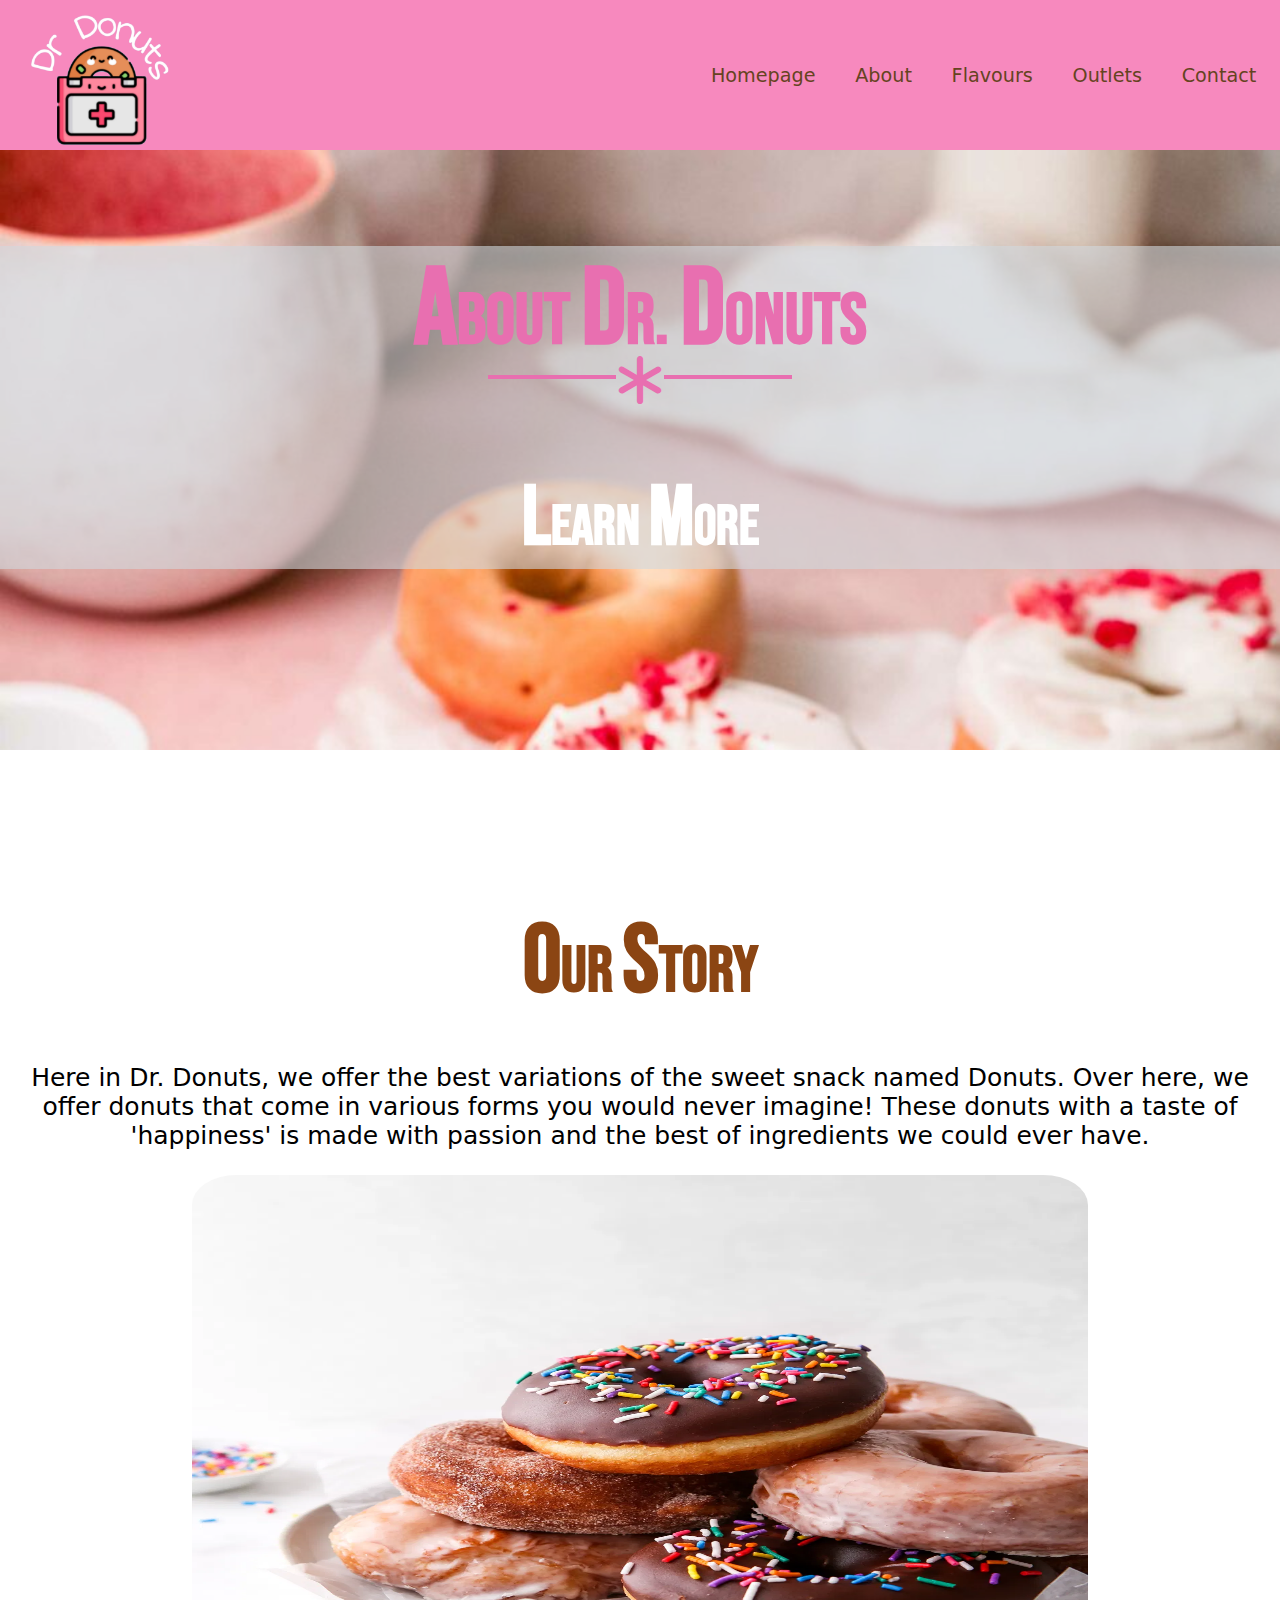
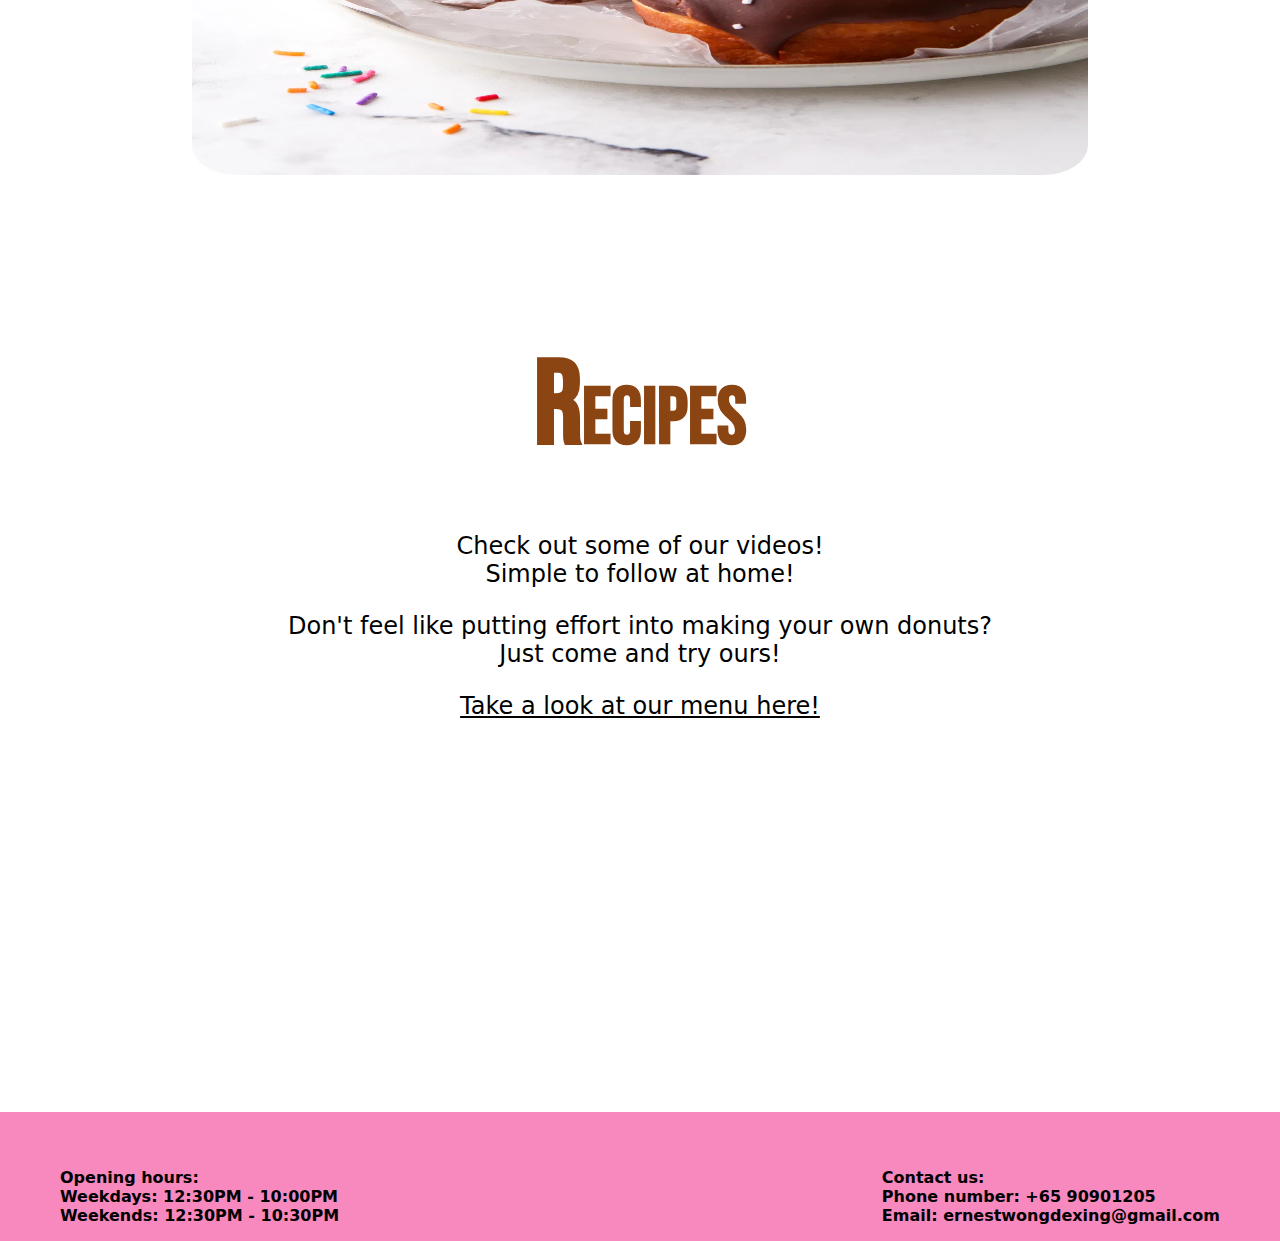
==== aboutus.html @ 6657189a "save" ====
<!DOCTYPE html>
<html lang="en" dir="ltr">
  <head>
    <meta charset="utf-8">
    <meta http-equiv="X-UA-Compatible" content="IE=edge">
    <meta name="viewport" content="width=device-width, initial-scale=1.0">
    <link rel="stylesheet" href="css/aboutus.css">
    <link rel="stylesheet" href="css/headernav.css">
    <link rel="stylesheet" href="https://cdn.jsdelivr.net/npm/bootstrap-icons@1.9.0/font/bootstrap-icons.css">
    <link rel="icon" href="Images/icon2.png" type="image/icon type">
    <title>Dr. Donut</title>
  </head>

<!--start of header-->
    <nav class = "navbar">
      <div class = "brand-title">
        <img src="Images/TheLogo.png" alt="">
      </div>
      <a href="#" class = "toggle-button">
        <span class="bar"></span>
        <span class="bar"></span>
        <span class="bar"></span>
      </a>
      <div class="navbar-links">
        <ul>
          <li><a href="index.html">Homepage</a></li>
          <li><a href="aboutus.html">About</a></li>
          <li><a href="menu.html">Flavours</a></li>
          <li><a href="outlet.html">Outlets</a></li>
          <li><a href="contact.html">Contact</a></li>
        </ul>
      </div>
    </nav>
<!--end of header-->

  <body>
<!--start of introduction-->
    <div class="body-content">
      <div id="content">
        <h2><span id="first-letter">A</span>bout <span id="first-letter">D</span>r. <span id="first-letter">D</span>onuts</h2>
        <div class="text-decoration">
          <div class="line-head left"></div>
          <i class="bi bi-asterisk"></i>
          <div class="line-head right"></div>
        </div>
        <h3><span id="first-letter">L</span>earn <span id="first-letter">M</span>ore</h3>
      </div>
    </div>
<!--end of introduction-->

<!--start of our story-->
    <div class="story">
      <div class="image">
        <img src="Images/donutimg3.webp" alt="">
      </div>
      <div class="text-content">
        <h1><span id="first-letter">O</span>ur <span id="first-letter">S</span>tory</h1>
        <div class="paragraph"> 
          <p>Here in Dr. Donuts, we offer the best variations of the sweet snack named Donuts. Over here, we offer donuts that come in various forms you would never imagine! These donuts with a taste of 'happiness' is made with passion and the best of ingredients we could ever have.</p>
        </div>
      </div>
    </div>
<!--end of our story--> 
<!--recipes-->  
    <div id="body-content-2">
      <div id="paragraph-2">
        <h1><span id="first-letter">R</span>ecipes</h1>
        <p>Check out some of our videos! <br>Simple to follow at home!</p>
        <p>Don't feel like putting effort into making your own donuts?<br> Just come and try ours!</p>
        <a href="menu.html">Take a look at our menu here!</a>
      </div>
      <div id="video">
        <iframe width="560" height="315" src="https://www.youtube.com/embed/PRH64zvMs0w" title="YouTube video player" frameborder="0" allow="accelerometer; autoplay; clipboard-write; encrypted-media; gyroscope; picture-in-picture" allowfullscreen></iframe>
        <br>
        <iframe width="560" height="315" src="https://www.youtube.com/embed/w6TxH8ha8XU" title="YouTube video player" frameborder="0" allow="accelerometer; autoplay; clipboard-write; encrypted-media; gyroscope; picture-in-picture" allowfullscreen></iframe>
      </div>
    </div>
<!--end of recipes--> 


<!--Start of bottom of page-->
    <div id = "bottomofpage">
      <p id="left">Opening hours: <br> Weekdays: 12:30PM - 10:00PM <br> Weekends: 12:30PM - 10:30PM</p>
      <p id="right"> Contact us: <br>Phone number: +65 90901205 <br> Email: ernestwongdexing@gmail.com</p>
    </div>
<!--End of bottom of page-->


  </body>
<script src="Javascript/headernav.js"></script>
</html>
---- css/aboutus.css ----
/*start of first body content*/
.background img{
  width: 100%;
  margin: 0px;
  display: flex;
}
#content{
  width: 100%;
  background-color: rgba(210, 216, 221, 0.61);
  margin-top: 2em;
}
.body-content{
  background-image: url(../Images/../Images/donutbg3.jpg);
  overflow-x: hidden;
  background-size: cover;
  min-height: 600px;
  text-align: center;
  margin-bottom: 7em;
}
#content{
  font-family: MainFont;
  font-size: 3rem;
}
#content h2{
  margin: 0;
  color: rgb(232, 111, 176);
}
#content h3{
  color: white;
}
.left{
  animation: side-left 1s forwards;
}
.right{
  animation: side-right 1s forwards;
}
.bi-asterisk{
  animation: rotate 1s forwards;
  margin-top: -20px;
  color: rgb(232, 111, 176);
}
.text-decoration{
  display: flex;
  justify-content: center;
}
.line-head{
  width: 10%;
  height: 4px;
  background-color: rgb(232, 111, 176);
}
.paragraph{
  font-family: system-ui, -apple-system, BlinkMacSystemFont, 'Segoe UI', Roboto, Oxygen, Ubuntu, Cantarell, 'Open Sans', 'Helvetica Neue', sans-serif;
  font-size: 25px;
}
/*end of first body content*/
.story{
  display: flex;
  margin-bottom: 10em;
  justify-content: space-between;
}
.text-content{
  font-family: MainFont;
  font-size: 200%;
  text-align: center;
  width: 50%;
  margin-right: 4em;
}
.text-content h1{
  color: saddlebrown;
}
.image img{
  width: 600px;
  height: 600px;
  border-radius: 50%;
  margin-left: 10em;
  margin-right: 14em;
}

/*start of second body content*/
#body-content-2 iframe {
  border-radius: 10px;
  width: 35%;
}
#body-content-2 h1{
  font-family: "MainFont";
  color: saddlebrown;
  font-size: 500%;
  text-align: center;
}
#paragraph-2 p{
  font-family: system-ui, -apple-system, BlinkMacSystemFont, 'Segoe UI', Roboto, Oxygen, Ubuntu, Cantarell, 'Open Sans', 'Helvetica Neue', sans-serif;
  font-size: 1.5em;
  text-align: center;
}
#paragraph-2 a{
  display: flex;
  justify-content: center;
  color: black;
  font-family: system-ui, -apple-system, BlinkMacSystemFont, 'Segoe UI', Roboto, Oxygen, Ubuntu, Cantarell, 'Open Sans', 'Helvetica Neue', sans-serif;
  font-size: 1.5em;
  transition: 0.5s;
}
#paragraph-2 a:hover{
  color: white;
  transition: 0.5s;
}
#paragraph-2{
  float: left;
  margin-left: 7%;

}
#video {
  text-align: right;
  margin-right: 10%;
}
#content-2 {
  margin: 20px;
  
}
/*end of second body content*/
@media (max-width: 1350px){

  #paragraph-2{
    float: none;
    margin: 0px
  }
  #video{
    display: flex;
    margin: 3%;
    
  }
  #video iframe{
    width: 100%;
    justify-content: center;
  }
  .story{
    justify-content: center;
    flex-direction: column-reverse;
  }
  .image img{
    margin: 0;
    width: 70%;
    border-radius: 5%;
  }
  .image{
    display: flex;
    justify-content: center;
  }
  .text-content{
    width: 100%;
    margin: 0;
  }
}

@media (max-width: 960px) {
  .paragraph {
    position: relative;
    text-align: center;
    margin: 0px;
    left: 0px;
  }
  #video{
    flex-direction: column;
    padding: 25px;
  }
  .image img{
    height: 500px;
    width: 100%;
  }
  .about-header {
    position: relative;
    text-align: center;
    margin: 0px;
    left: 0px;

  }
}
@keyframes body{
  from{
    transform: translateY(-300%);
  }
  to{
    transform: translateY(0);
  }
}
@keyframes title{
  from{
    transform: translateY(500%);
    visibility: hidden;
  }
  to{
    transform: translateY(0);
    visibility:visible;
  }
}
---- css/headernav.css ----
/*extra fonts*/
@font-face {
  font-family: "RockSalt-Regular";
  src: url(../Fonts/RockSalt-Regular.ttf) format("truetype");
  font-weight: normal;
  font-style: normal;
}
@font-face {
  font-family: "IndieFlower";
  src: url(../Fonts/IndieFlower-Regular.ttf) format("truetype");
  font-weight: normal;
  font-style: normal;
}
@font-face {
  font-family: "Dunkin";
  src: url(../Fonts/Dunkin.otf) format("truetype");
  font-weight: normal;
  font-style: normal;
}
@font-face {
  font-family: "MainFont";
  src: url(../Fonts/BebasNeue-Regular.ttf) format("truetype");
  font-weight: normal;
  font-style: normal;
}
/*end of extra fonts*/
body{
  margin: 0px;
  padding: 0px;

}
.brand-title img{
  width: 200px;
  margin-top: -30px;
  transform: scale(1);
  transition: 0.3s;
  animation: logo 0.5s forwards ;
  
}
.brand-title img:hover{
  transform: scale(1.2);
  transition: 0.3s;
}

.navbar {
  background-color: rgb(247, 137, 190);
  display: flex;
  justify-content: space-between;
  align-items: center;
  color: saddlebrown;
  height: 150px;
  
}

.navbar-links ul {
  margin: 0px;
  padding: 0px;
  display: flex;
  font-size: 1.2em;

}
.navbar-links li {
  list-style: none;
  
}

.navbar-links li a {
  text-decoration: none;
  padding: 1rem;
  display: block;
  color: #654321;
  margin-right: .4em;
}
.navbar-links a{
  font-family: system-ui, -apple-system, BlinkMacSystemFont, 'Segoe UI', Roboto, Oxygen, Ubuntu, Cantarell, 'Open Sans', 'Helvetica Neue', sans-serif;

}
.navbar-links a:hover{
  color: white
}
.toggle-button {
  position: fixed;
  top: .75rem;
  right: 1rem;
  display: none;
  flex-direction: column;
  justify-content: space-between;
  width: 31px;
  height: 21px;
}

.toggle-button .bar {
  height : 3px;
  width: 100%;
  background-color:saddlebrown;
  border-radius: 10px;
}

@media (max-width: 960px) {
  .toggle-button{
    display: flex;
  }
  
  .navbar-links {
    top: 0%;
    width: 50%;
    height: 100%;
    position: fixed;
    background-color: rgb(247, 137, 190);
    z-index: 10;
    overflow: hidden;
    transform: translateX(-300%);
    transition: ease-in-out 0.5s;
  }

  .navbar {
    flex-direction: column;
    align-items: flex-start;
  }
  .navbar-links ul {
    position: fixed;
    flex-direction: column;
    width: 100%;
    margin-top: 45%;
  }
  .navbar-links li {
    text-align: center;
    margin-top: 15%;
  }
  .navbar-links li a {
    padding: .5rem 1rem;
  }
  .navbar-links a{
    font-size: 20px;
  }
  .navbar-links.active {
    z-index: 10;
    transform: translateX(0);
    transition: ease-in-out 0.5s;
    height: 100%
  }

}
#first-letter{
  font-size: 1.5em;
}
/*start of bottom*/

#bottomofpage{
  display:flex;
  justify-content: space-between;
  background-color: rgb(247, 137, 190);;
  width: 100%;
  height: 100%;
  font-family: system-ui, -apple-system, BlinkMacSystemFont, 'Segoe UI', Roboto, Oxygen, Ubuntu, Cantarell, 'Open Sans', 'Helvetica Neue', sans-serif;
  font-weight: bold;
  padding: 0%;
}
#left, #right{
  padding-top: 40px;
}
#left{
  padding-left: 60px;
}
#right{
  padding-right: 60px;
}
/*end of bottom*/

@media (max-width: 630px){
  #bottomofpage{
    text-align: center;
    flex-direction: column;
    padding: 10px;
    width: auto;
  }
  #left, #right{
    padding: 0px;
  }
}
@keyframes text{
  from{transform: scale(0.1);
        transform: scaleY(-100%);}
  to {transform: scale(1);
  transform: scaleY(100%);}
}
@keyframes logo{
  from{
    transform: scale(0.1);
  }
  to{
    transform: scale(1);
  }
}
@keyframes pictures{
  from{
    transform: scale(0.1);
  }
  to {
    transform: scale(1);
  }
}
@keyframes side-left{
  from{
      transform: translateX(-300%);
  }
  to{
      transform: translateX(0%);
  }
}
@keyframes side-right{
  from{
      transform: translateX(300%);
  }
  to{
      transform: translateX(0%)
  }
}
@keyframes rotate{
  from{
      transform: rotate(0deg);
  }
  to{
      transform: rotate(720deg);
  }
}
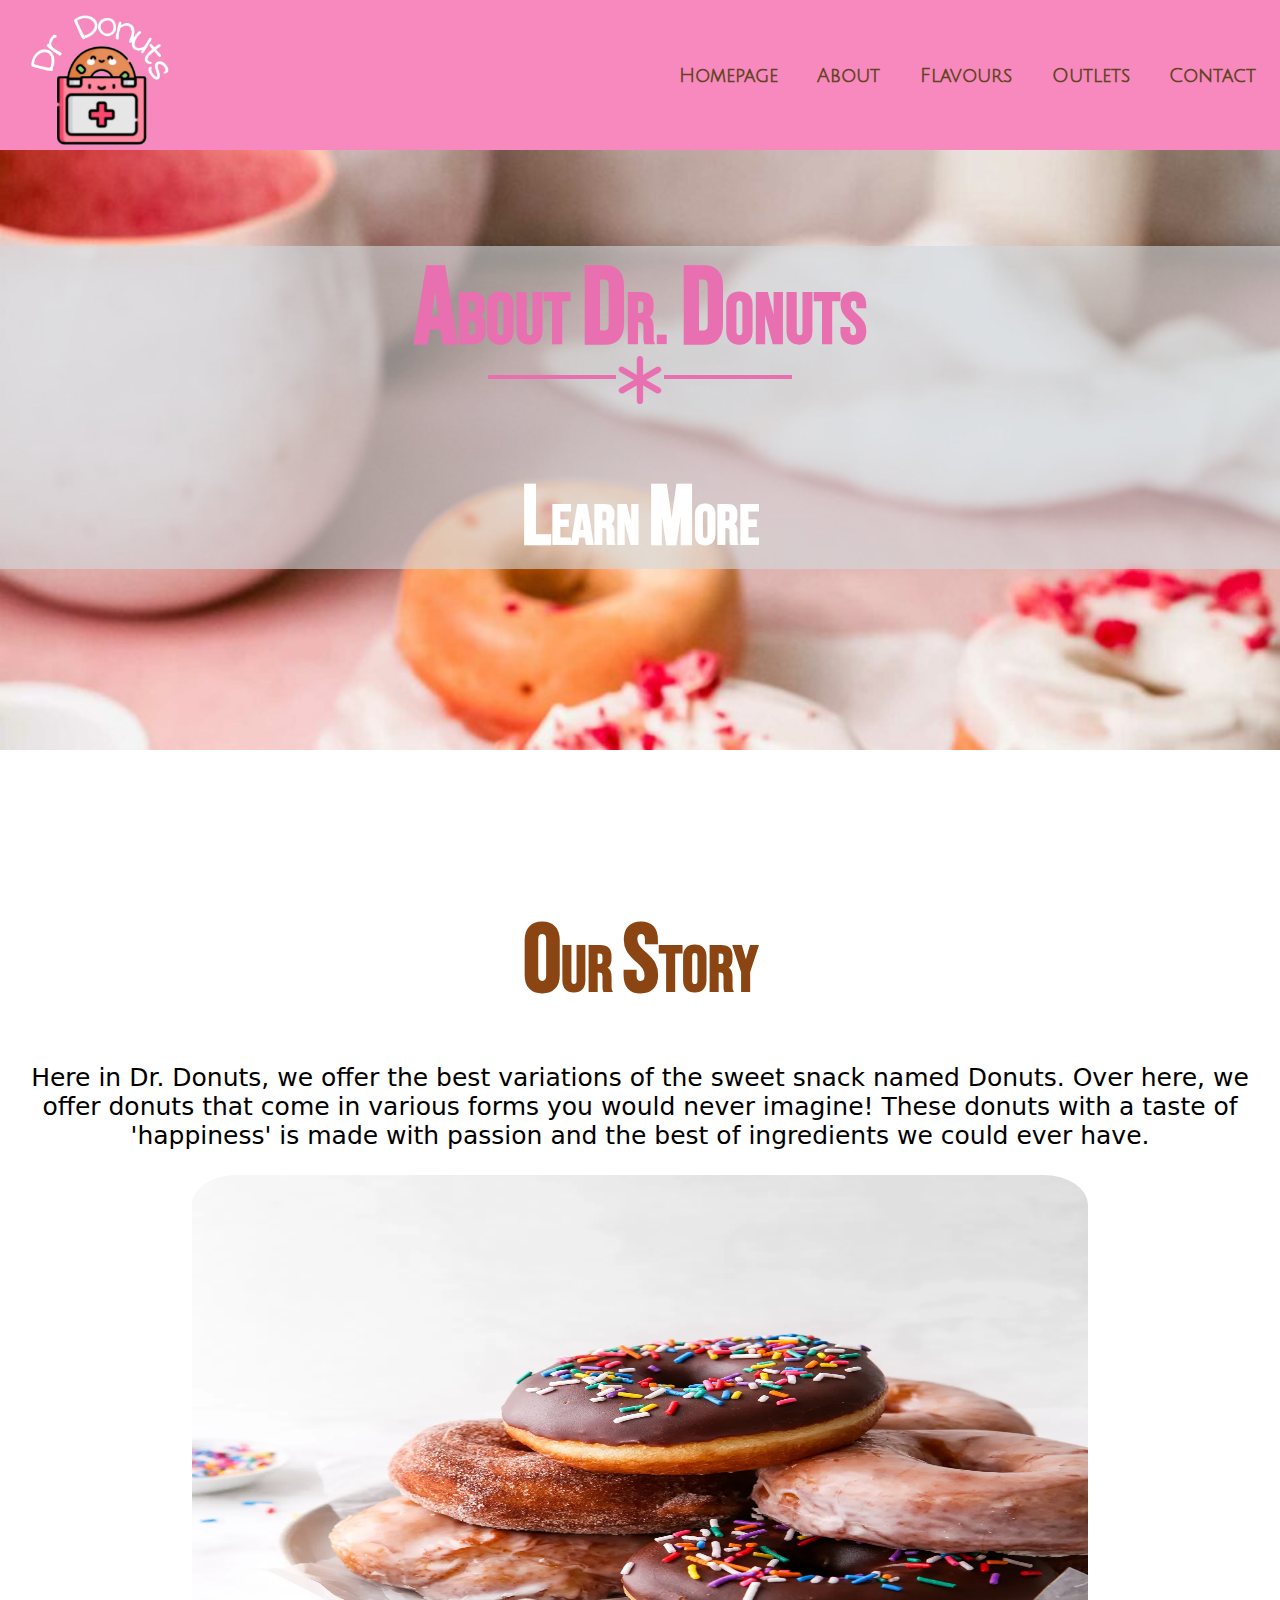
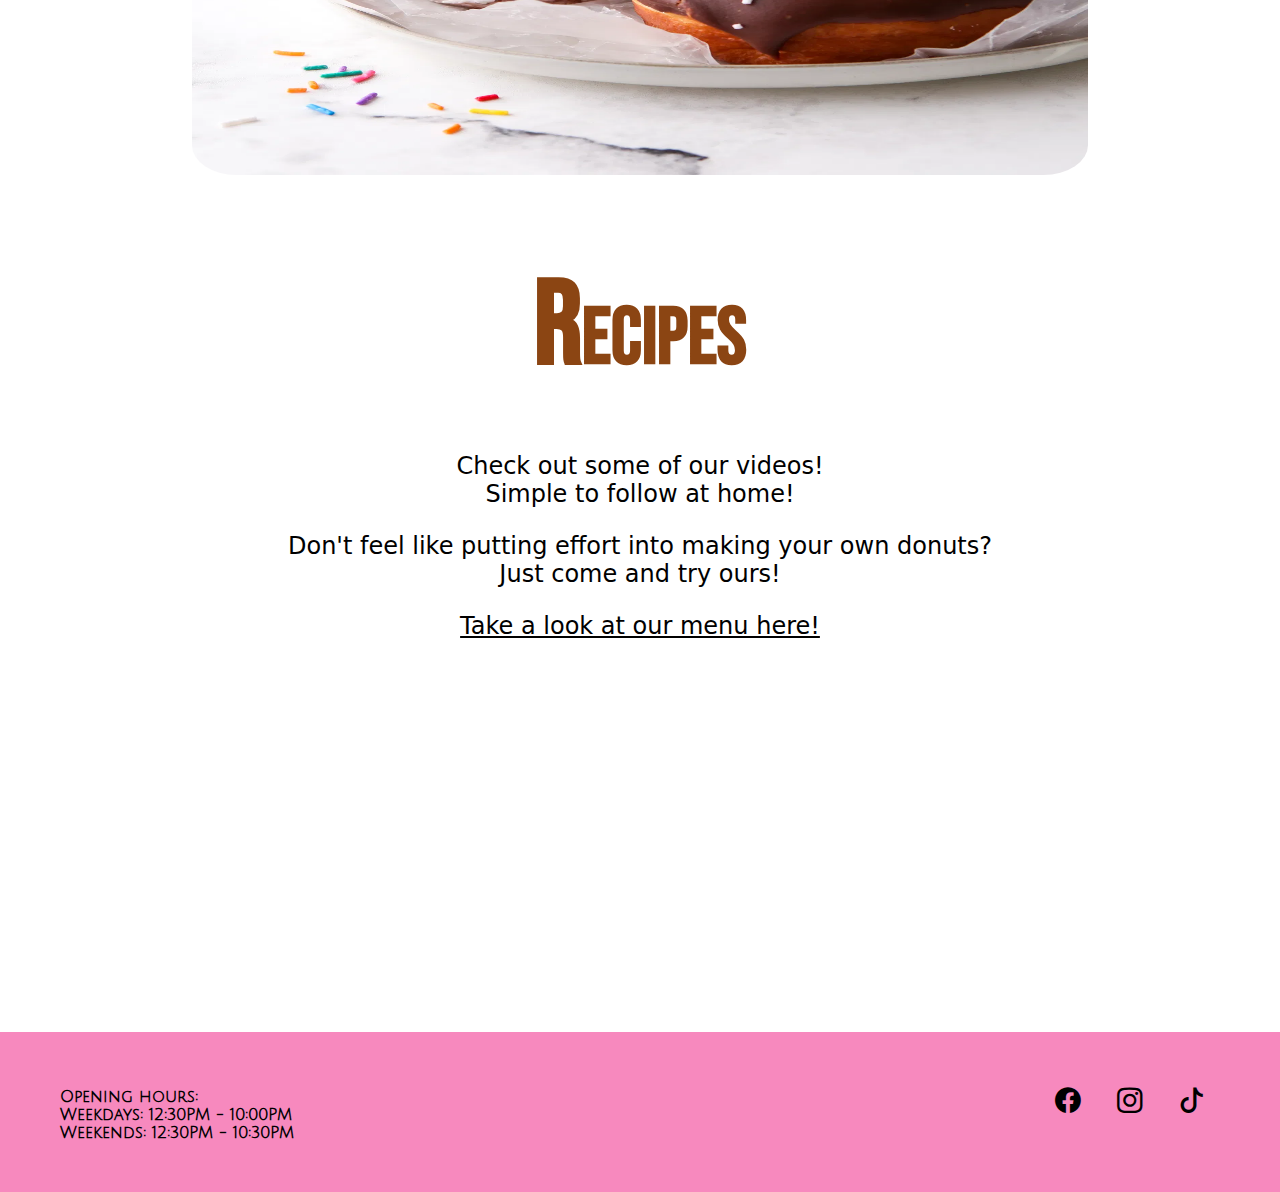
==== commit bd027023: "done" ====
--- a/aboutus.html
+++ b/aboutus.html
@@ -81,7 +81,11 @@
 <!--Start of bottom of page-->
     <div id = "bottomofpage">
       <p id="left">Opening hours: <br> Weekdays: 12:30PM - 10:00PM <br> Weekends: 12:30PM - 10:30PM</p>
-      <p id="right"> Contact us: <br>Phone number: +65 90901205 <br> Email: ernestwongdexing@gmail.com</p>
+      <p id="right">
+        <a href="https://www.facebook.com/ernest.wongcx/"><i class="bi bi-facebook"></i></a>
+        <a href="https://www.instagram.com/"><i class="bi bi-instagram"></i></a>
+        <a href="https://www.tiktok.com/@rikkawongg"><i class="bi bi-tiktok"></i></a>
+      </p>
     </div>
 <!--End of bottom of page-->
 
--- a/css/aboutus.css
+++ b/css/aboutus.css
@@ -29,10 +29,10 @@
   color: white;
 }
 .left{
-  animation: side-left 1s forwards;
+  animation: grow 1s forwards;
 }
 .right{
-  animation: side-right 1s forwards;
+  animation: grow 1s forwards;
 }
 .bi-asterisk{
   animation: rotate 1s forwards;
@@ -136,6 +136,7 @@
   .story{
     justify-content: center;
     flex-direction: column-reverse;
+    margin-bottom: 5em;
   }
   .image img{
     margin: 0;
--- a/css/headernav.css
+++ b/css/headernav.css
@@ -20,6 +20,12 @@
 @font-face {
   font-family: "MainFont";
   src: url(../Fonts/BebasNeue-Regular.ttf) format("truetype");
+  font-weight: normal;
+  font-style: normal;
+}
+@font-face {
+  font-family: "navFont";
+  src: url(../Fonts/JuliusSansOne-Regular.ttf) format("truetype");
   font-weight: normal;
   font-style: normal;
 }
@@ -35,13 +41,11 @@
   transform: scale(1);
   transition: 0.3s;
   animation: logo 0.5s forwards ;
-  
 }
 .brand-title img:hover{
   transform: scale(1.2);
   transition: 0.3s;
 }
-
 .navbar {
   background-color: rgb(247, 137, 190);
   display: flex;
@@ -49,7 +53,6 @@
   align-items: center;
   color: saddlebrown;
   height: 150px;
-  
 }
 
 .navbar-links ul {
@@ -72,8 +75,8 @@
   margin-right: .4em;
 }
 .navbar-links a{
-  font-family: system-ui, -apple-system, BlinkMacSystemFont, 'Segoe UI', Roboto, Oxygen, Ubuntu, Cantarell, 'Open Sans', 'Helvetica Neue', sans-serif;
-
+  font-family: navFont;
+  font-weight:900
 }
 .navbar-links a:hover{
   color: white
@@ -149,15 +152,26 @@
 #bottomofpage{
   display:flex;
   justify-content: space-between;
-  background-color: rgb(247, 137, 190);;
+  background-color: rgb(247, 137, 190);
   width: 100%;
-  height: 100%;
-  font-family: system-ui, -apple-system, BlinkMacSystemFont, 'Segoe UI', Roboto, Oxygen, Ubuntu, Cantarell, 'Open Sans', 'Helvetica Neue', sans-serif;
+  min-height: 160px;
+  font-family: navFont;
   font-weight: bold;
   padding: 0%;
 }
+#right a{
+  margin: 15px;
+}
+
 #left, #right{
   padding-top: 40px;
+}
+#right i{
+  font-size: 1.6em;
+  color: black;
+}
+#right i:hover{
+  color: white;
 }
 #left{
   padding-left: 60px;
@@ -170,7 +184,7 @@
 @media (max-width: 630px){
   #bottomofpage{
     text-align: center;
-    flex-direction: column;
+    flex-direction: column-reverse;
     padding: 10px;
     width: auto;
   }
@@ -178,12 +192,7 @@
     padding: 0px;
   }
 }
-@keyframes text{
-  from{transform: scale(0.1);
-        transform: scaleY(-100%);}
-  to {transform: scale(1);
-  transform: scaleY(100%);}
-}
+
 @keyframes logo{
   from{
     transform: scale(0.1);
@@ -192,7 +201,7 @@
     transform: scale(1);
   }
 }
-@keyframes pictures{
+@keyframes grow{
   from{
     transform: scale(0.1);
   }
@@ -200,22 +209,7 @@
     transform: scale(1);
   }
 }
-@keyframes side-left{
-  from{
-      transform: translateX(-300%);
-  }
-  to{
-      transform: translateX(0%);
-  }
-}
-@keyframes side-right{
-  from{
-      transform: translateX(300%);
-  }
-  to{
-      transform: translateX(0%)
-  }
-}
+
 @keyframes rotate{
   from{
       transform: rotate(0deg);
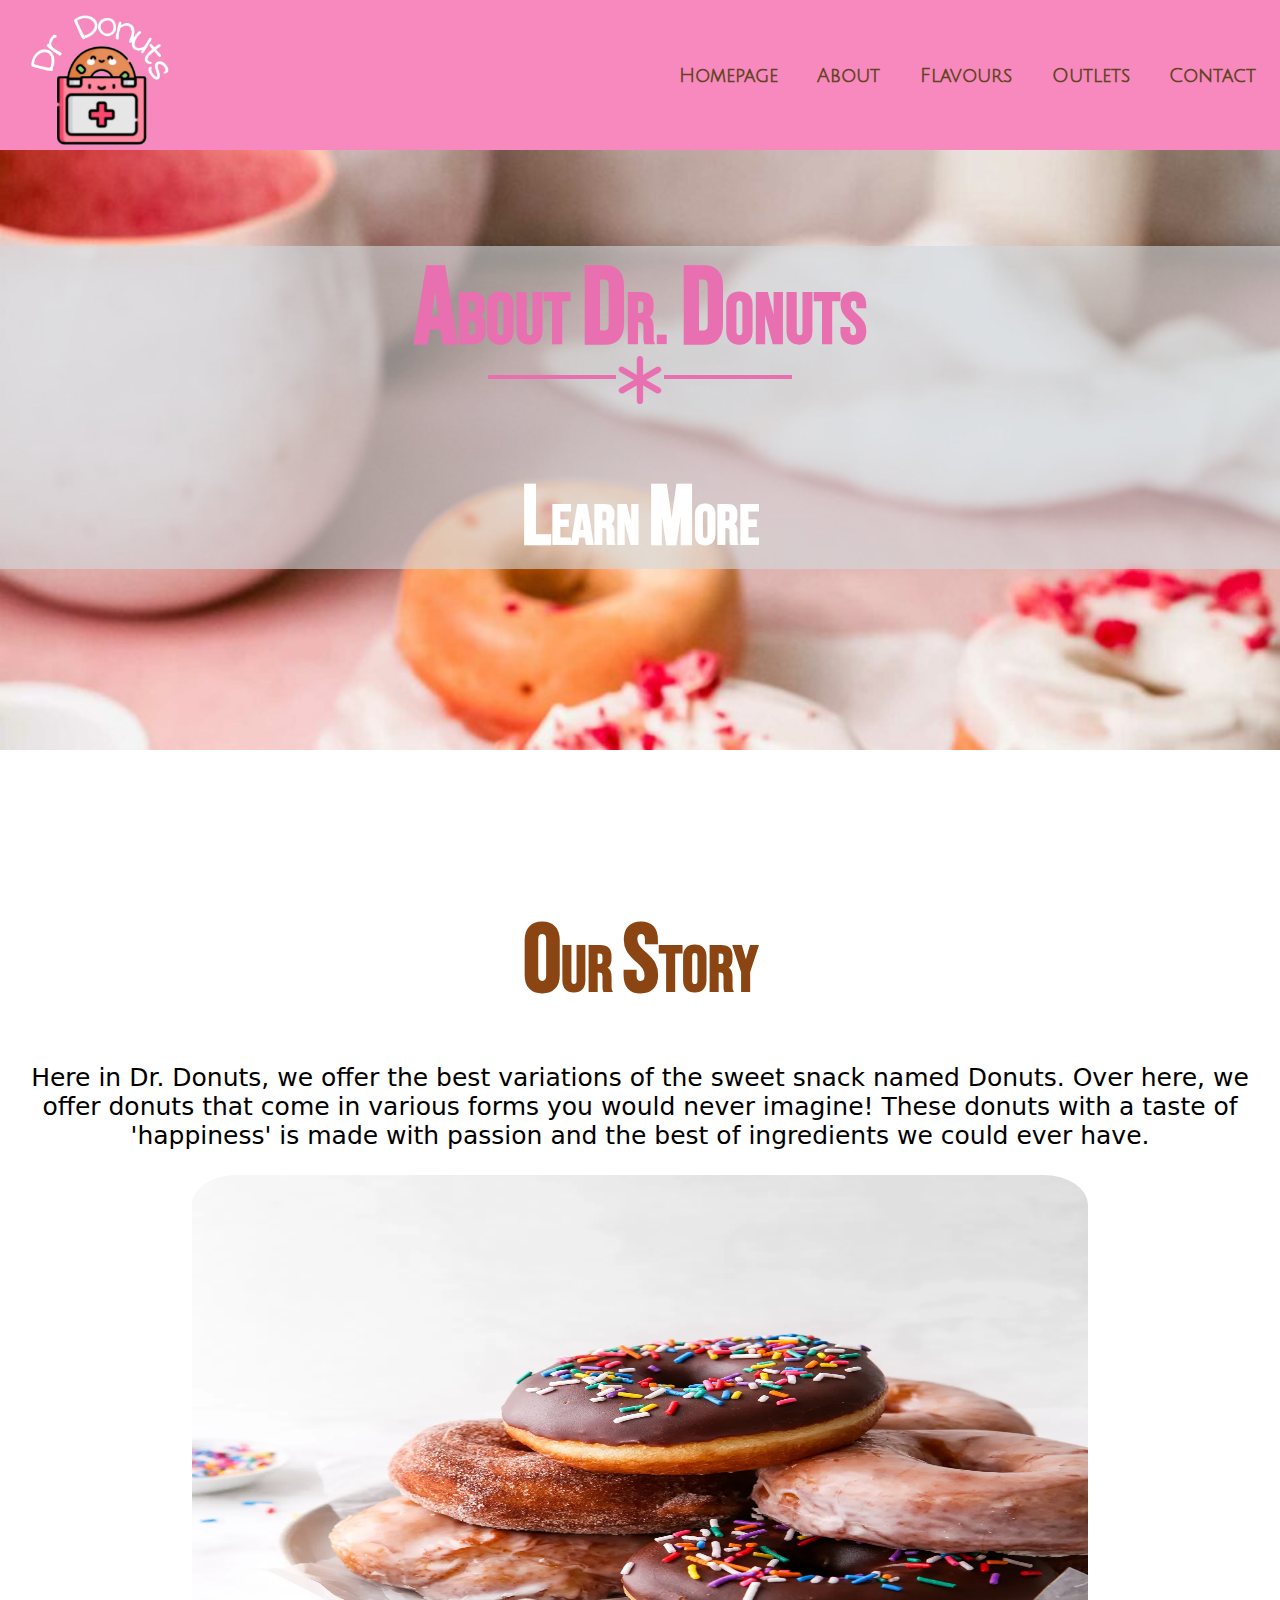
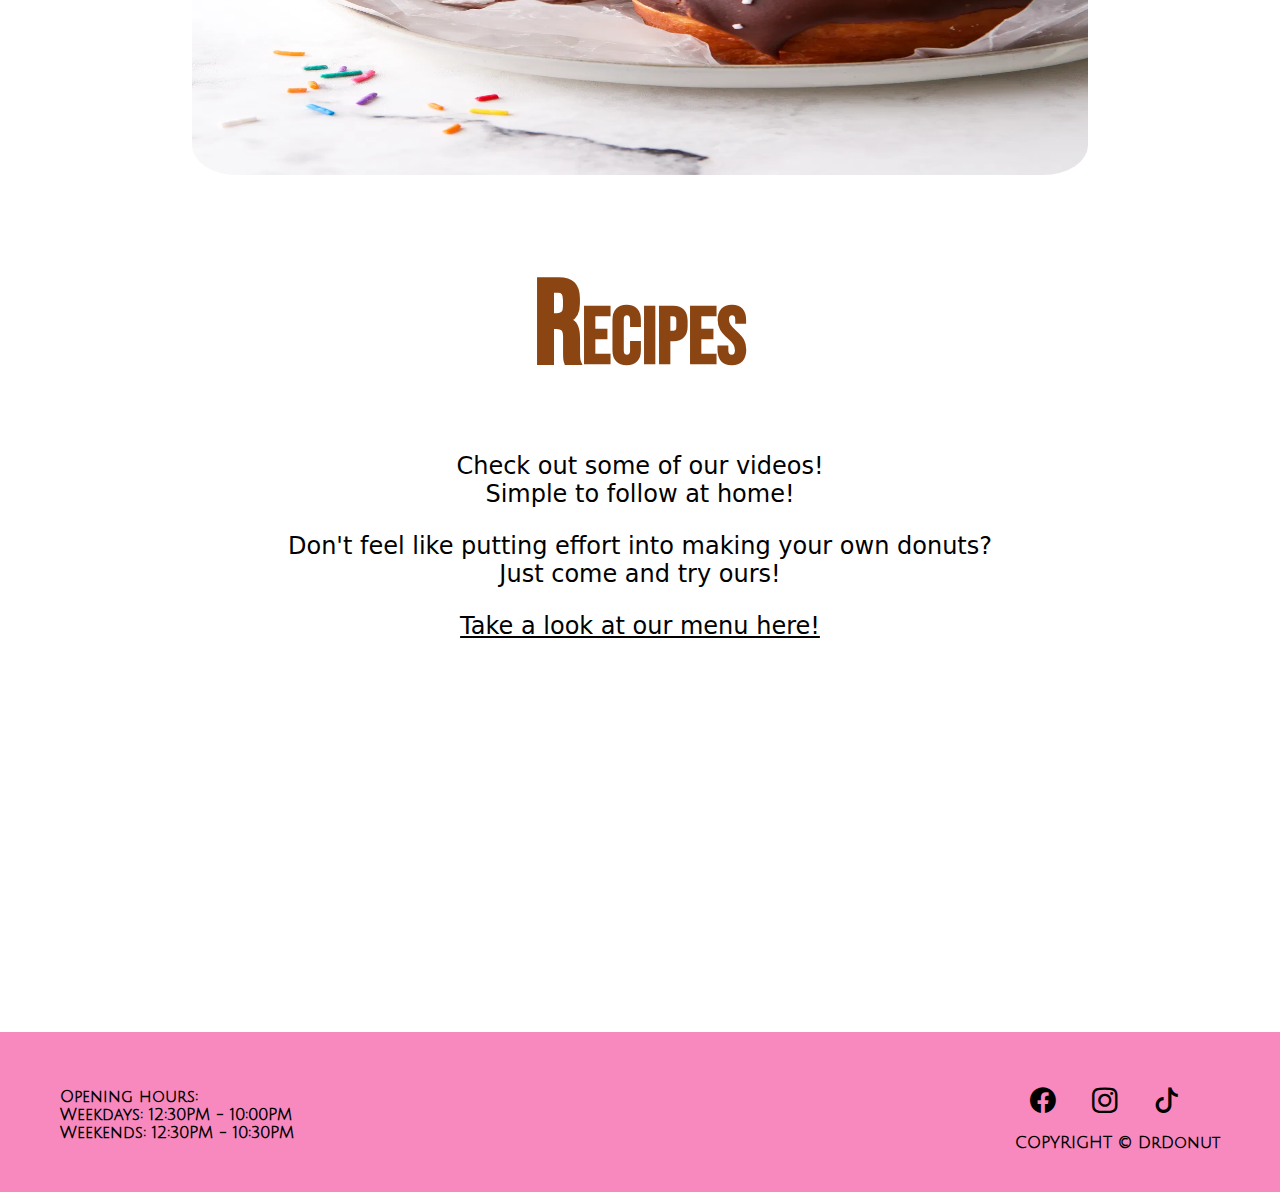
==== commit 26c2583e: "save" ====
--- a/aboutus.html
+++ b/aboutus.html
@@ -82,10 +82,13 @@
     <div id = "bottomofpage">
       <p id="left">Opening hours: <br> Weekdays: 12:30PM - 10:00PM <br> Weekends: 12:30PM - 10:30PM</p>
       <p id="right">
-        <a href="https://www.facebook.com/ernest.wongcx/"><i class="bi bi-facebook"></i></a>
-        <a href="https://www.instagram.com/"><i class="bi bi-instagram"></i></a>
-        <a href="https://www.tiktok.com/@rikkawongg"><i class="bi bi-tiktok"></i></a>
-      </p>
+        <a href="https://www.facebook.com/doctordonut"><i class="bi bi-facebook"></i></a>
+        <a href="https://www.instagram.com/_drdonut/"><i class="bi bi-instagram"></i></a>
+        <a href="https://www.tiktok.com/@drdonutt?lang=en"><i class="bi bi-tiktok"></i></a>
+        <br>
+        <br>
+        COPYRIGHT &copy; DrDonut 
+      </p>  
     </div>
 <!--End of bottom of page-->
 
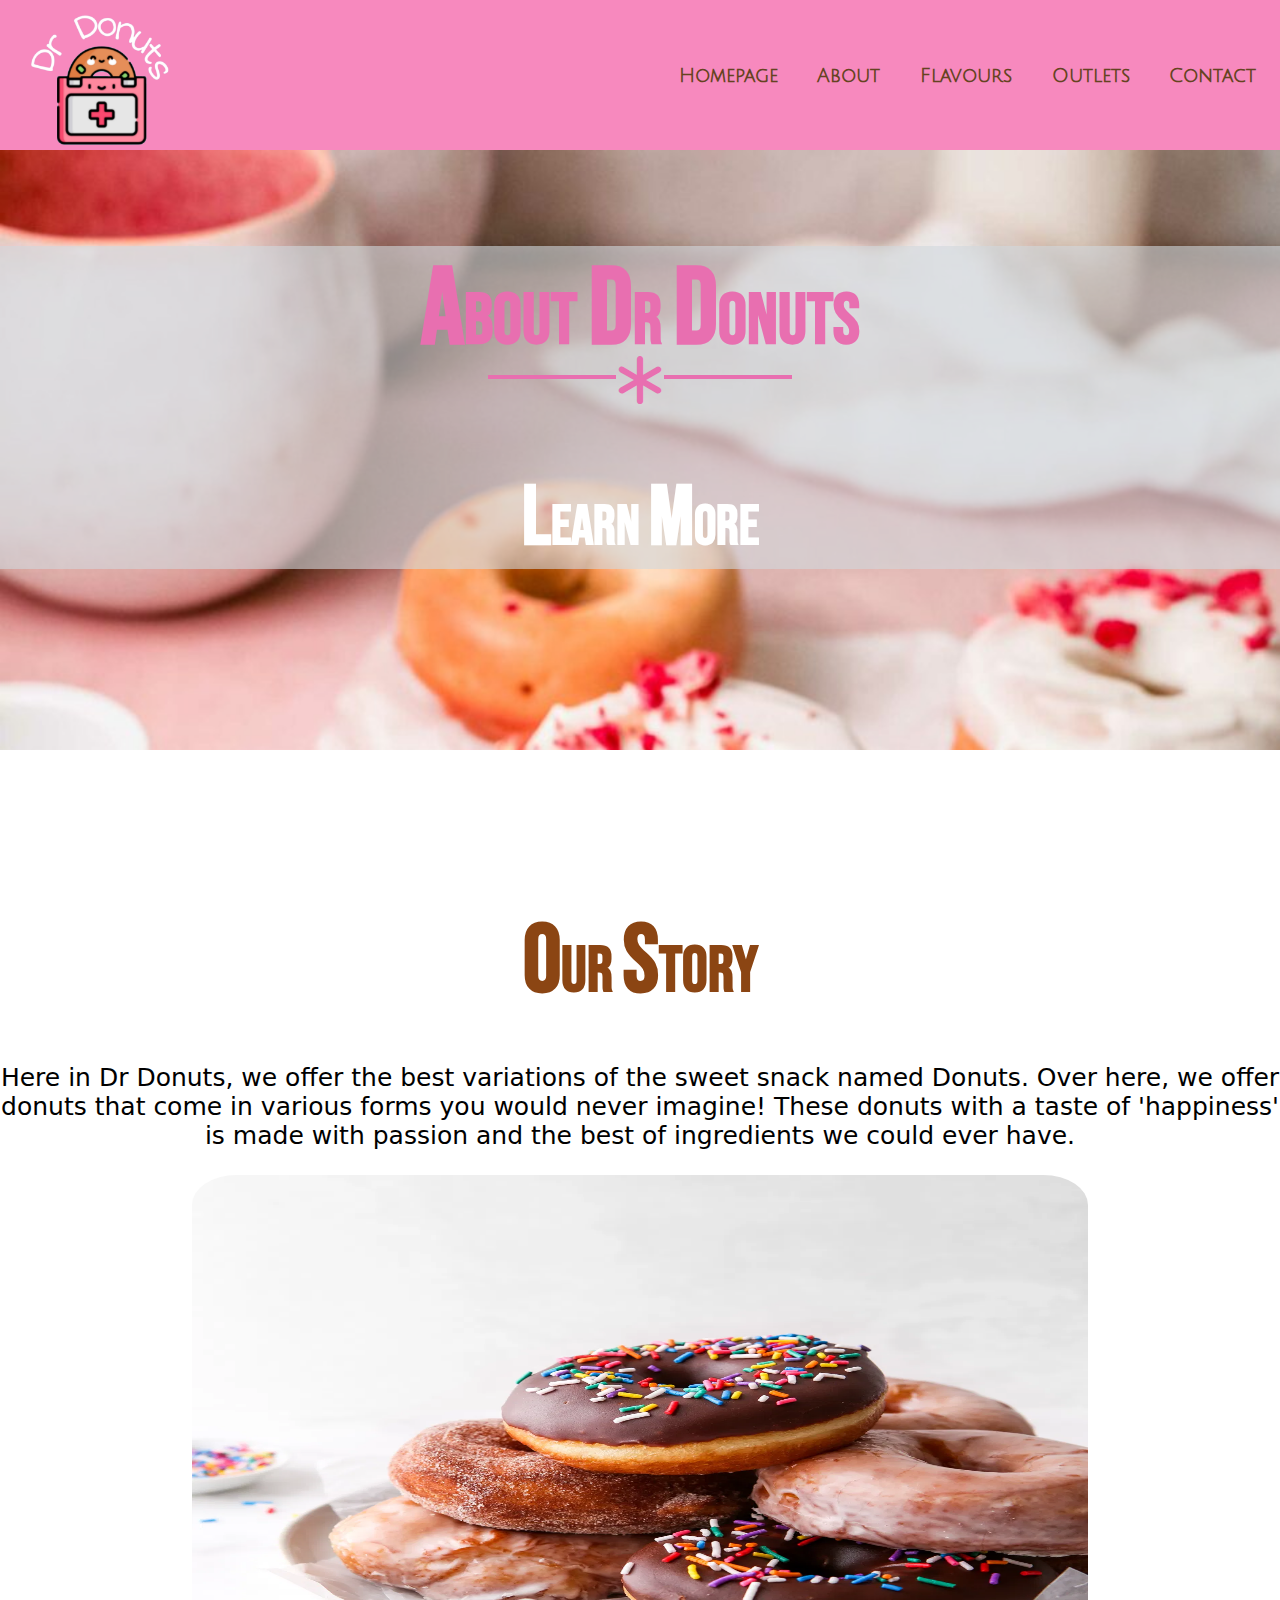
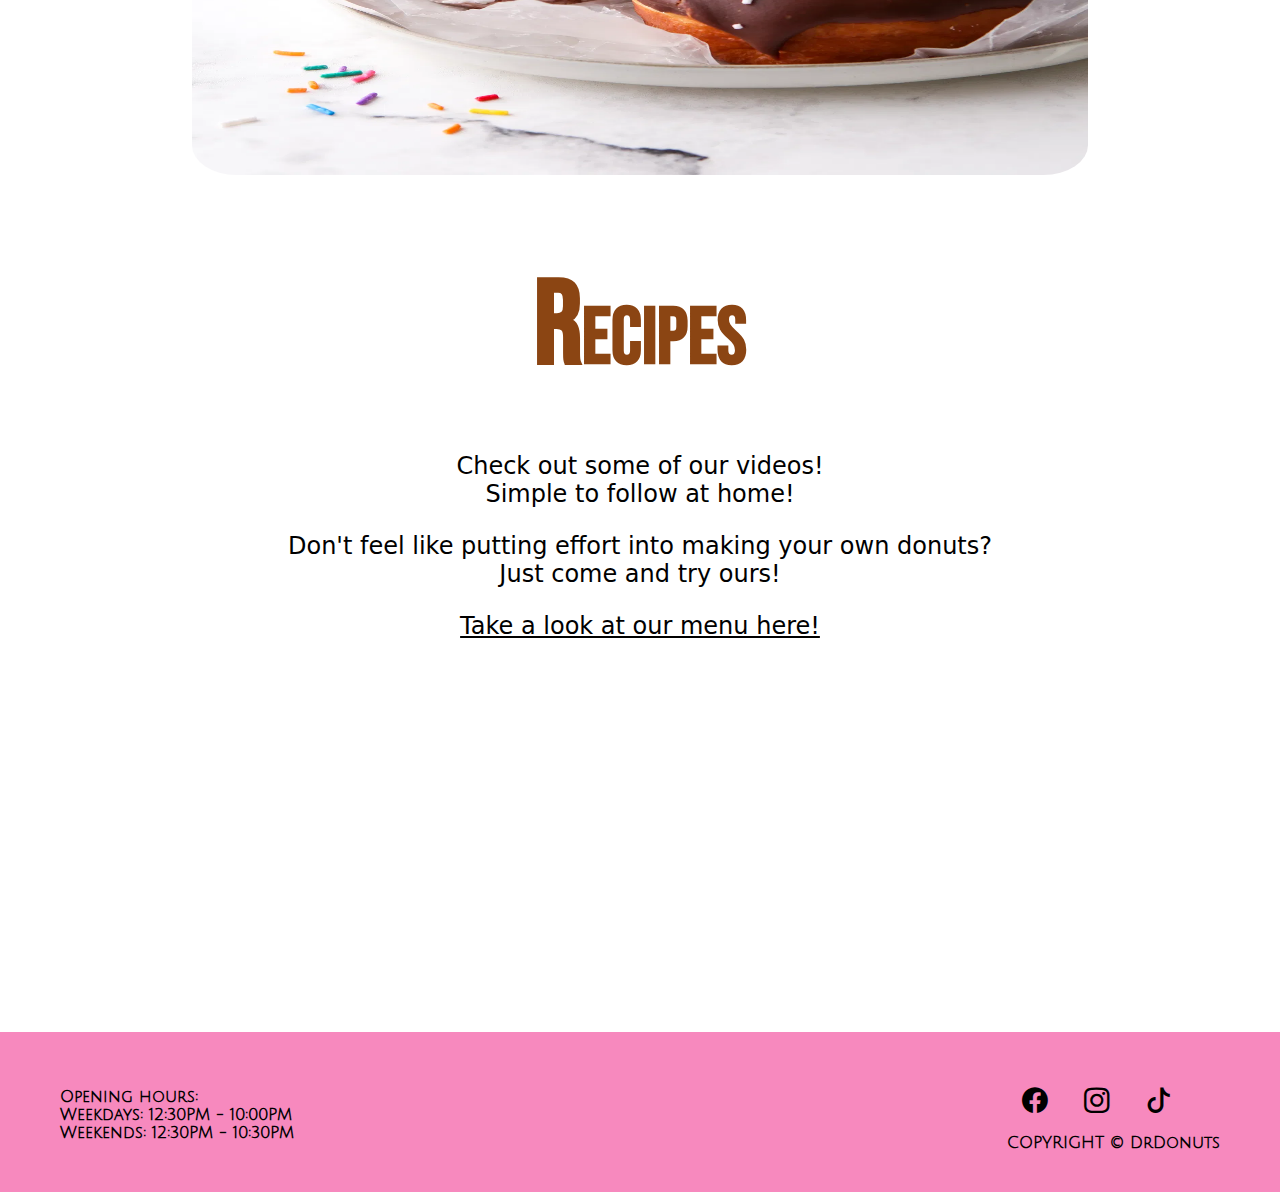
==== commit 5a128153: "save2" ====
--- a/aboutus.html
+++ b/aboutus.html
@@ -37,7 +37,7 @@
 <!--start of introduction-->
     <div class="body-content">
       <div id="content">
-        <h2><span id="first-letter">A</span>bout <span id="first-letter">D</span>r. <span id="first-letter">D</span>onuts</h2>
+        <h2><span id="first-letter">A</span>bout <span id="first-letter">D</span>r <span id="first-letter">D</span>onuts</h2>
         <div class="text-decoration">
           <div class="line-head left"></div>
           <i class="bi bi-asterisk"></i>
@@ -56,7 +56,7 @@
       <div class="text-content">
         <h1><span id="first-letter">O</span>ur <span id="first-letter">S</span>tory</h1>
         <div class="paragraph"> 
-          <p>Here in Dr. Donuts, we offer the best variations of the sweet snack named Donuts. Over here, we offer donuts that come in various forms you would never imagine! These donuts with a taste of 'happiness' is made with passion and the best of ingredients we could ever have.</p>
+          <p>Here in Dr Donuts, we offer the best variations of the sweet snack named Donuts. Over here, we offer donuts that come in various forms you would never imagine! These donuts with a taste of 'happiness' is made with passion and the best of ingredients we could ever have.</p>
         </div>
       </div>
     </div>
@@ -87,7 +87,7 @@
         <a href="https://www.tiktok.com/@drdonutt?lang=en"><i class="bi bi-tiktok"></i></a>
         <br>
         <br>
-        COPYRIGHT &copy; DrDonut 
+        COPYRIGHT &copy; DrDonuts
       </p>  
     </div>
 <!--End of bottom of page-->
